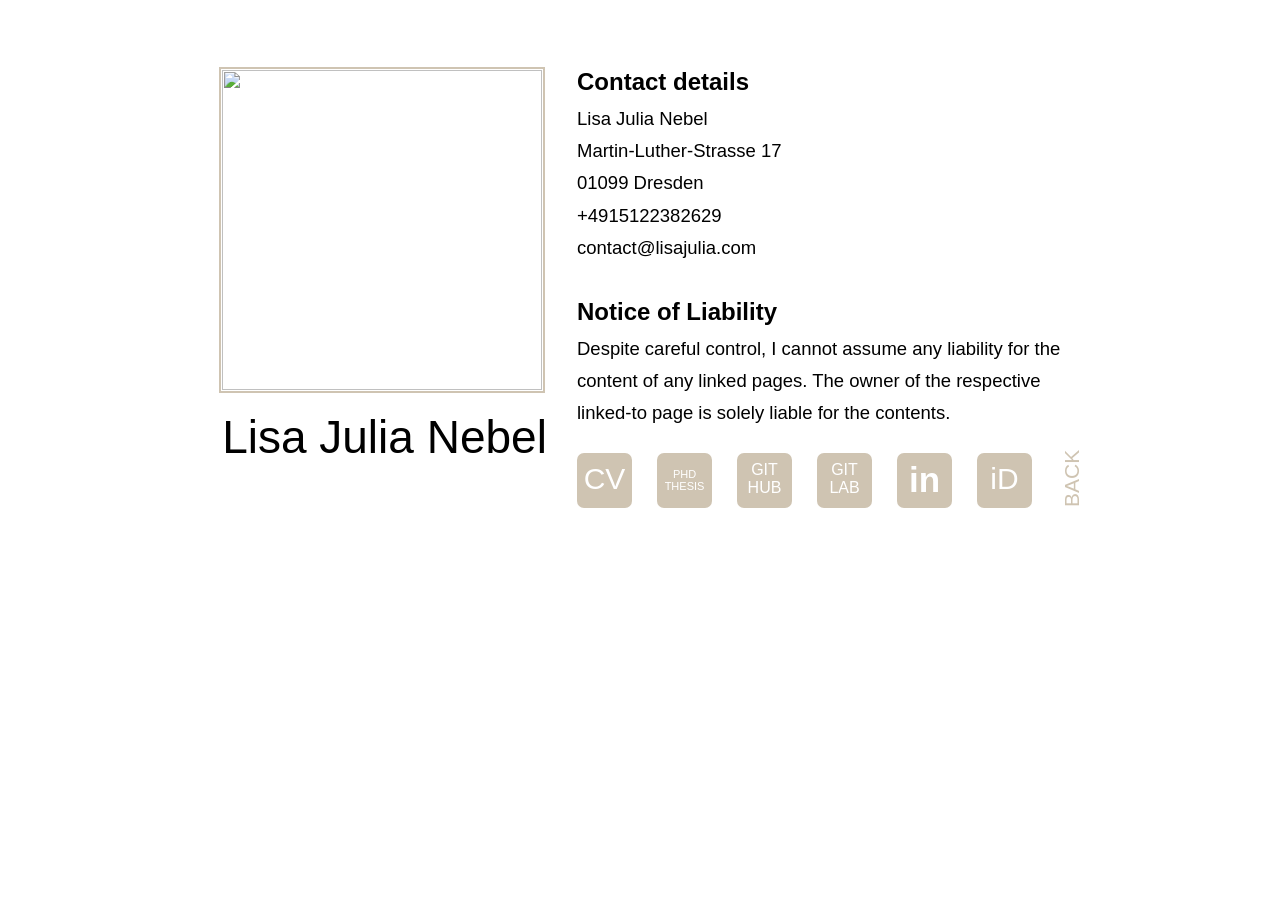
==== contact.html @ 03495be0 "Add phd thesis" ====
<head>
    <title>
        Lisa Julia Nebel
    </title>
    <link href="about-me.css" rel="stylesheet" type="text/css">
</head>
<body>
    <div class="container">
        <div class="pictureContainer">
            <img class="picture" src="Lisa.jpg"/>
	     <h2 class="pictureCaption"> <a href="https://lisajulia.com">Lisa Julia Nebel </a></h2>
        </div>
        <div class="textContainer inside">
            <div class="header">Contact details</div>
            <div class="textBlock small">
                Lisa Julia Nebel<br/>
                Martin-Luther-Strasse 17<br/>
                01099 Dresden<br/>
                +4915122382629<br/>
                <a href="mailto:contact@lisajulia.com" class="mail">contact@lisajulia.com</a>
            </div>
            <div class="spacer"></div>
            <div class="header">Notice of Liability</div>
            <div class="textBlock small">
                Despite careful control, I cannot assume any liability for the content of any linked pages. The owner of the respective linked-to page is solely liable for the contents.
            </div>
            <div class="spacerBottom"></div>
            <div class="socialLinks">
                <a href="https://www.visualcv.com/lisajulia" target="_blank" class='link linkCV'>CV</a>
                <a href="https://my.hidrive.com/lnk/WSnnIap4" target="_blank" class="link linkMT">PHD<br>THESIS</a>
                <a href="https://www.github.com/lisajulia" target="_blank" class='link linkGIT'>GIT<br>HUB</i></a>
                <a href="https://gitlab.mn.tu-dresden.de/lnebel" target="_blank" class='link linkGIT'>GIT<br>LAB</i></a>
                <a href="https://www.linkedin.com/in/lisa-nebel" target="_blank" class='link linkIN'>in</i></a>
                <a href="https://orcid.org/0000-0002-7200-0312" target="_blank" class='link linkCV'>iD</a>
                <a href="./index.html" class='linkSide'>BACK</a>
            </div>
        </div>
    </div>
</body>
<script>
    document.documentElement.style.setProperty('--icon-hover-color', "#"+((1<<24)*Math.random()|0).toString(16));
</script>
---- about-me.css ----
@media only screen and (min-width: 990px) {
    .container {
        margin-left: calc(50% - 438px);
        display: flex;
        margin-top: 50px;
    }

    a.link {
        width: 55px;
        min-width: 55px;
        padding-left: 0;
        padding-right: 0;
    }

    .linkCV {
        font-size: 30px;
        padding-top: 9px;
        height: 46px;
        line-height: normal;
    }

    .linkGIT {
        font-size: 16px;
        padding-top: 8px;
        line-height: normal;
        height: 47px;
        font-weight: 380;
    }

    .linkIN {
        font-weight: bold;
        height: 50px;
        padding-top: 5px;
        font-size: 35px;
    }

    .linkMT {
        font-size: 11px;
        padding-top: 15px;
        height: 40px;
        line-height: normal;
        font-weight: 350;
    }
    
    .linkSide{
        font-size: 21px;
	margin-bottom: 5px;
	margin-left: -7px;
    }

    .picture {
        width: 320px;
    }

    .pictureCaption {
        font-size: 46px;
        margin-top: 0;
        font-weight: 400;
    }
    .pictureContainer {
        width: 365px;
    }

    .socialLinks a {
        margin-right: 25px;
    }

    .spacer {
        height: 26px;
    }
    .textContainer.inside {
        margin-left: 10px;
        margin-top: 10px;
        font-size: 24px;
        line-height: 43.01px;

    }

    .textContainer.inside .textBlock {
        width: 500px;
        text-align: left;
    }

    .textContainer .small {
        font-size: 18.5px;
        line-height: 32.18px;
    }


}

@media only screen and (max-width: 989px) {
    .container {
        margin-left: calc(50% - 200px);
    }
    
    a.link {
        width: 30px;
        min-width: 30px;
    }

    .linkCV {
        font-size: 20px;
        font-weight: normal;
        line-height: normal;
        padding-top: 8px;
        padding-left: 5px;
        padding-right: 5px;
        height: 33px;
    }

    .linkGIT {
        font-size: 11px;
        font-weight: normal;
        line-height: normal;
        padding-top: 7px;
        padding-left: 5px;
        padding-right: 6px;
        height: 33px;
    }

    .linkIN {
        font-weight: bold;
        font-size: 35px;
        line-height: normal;
        padding-top: 0px;
        padding-left: 3px;
        padding-right: 4px;
        height: 39px;
    }

    .linkMT {
        font-size: 7px;
        font-weight: normal;
        line-height: normal;
        padding-top: 11px;
        padding-left: 4px;
        padding-right: 4px;
        height: 29px;
    }

    .linkSide {
        font-size: 15px;
        margin-left: -4px;
        margin-bottom: 4px;
    }

    .picture {
        width: 320px;
    }

    .pictureCaption {
        font-size: 44px;
        font-weight: normal;
        margin-top: 0;
        width: 370px;
    }
    .pictureContainer {
        width: 500px;
    }

    .socialLinks {
        width: 37px;
    }
    
    .socialLinks a {
        margin-right: 11px;
    }

    .spacer {
        height: 20px;
    }

    .textContainer {
        margin-top: -15px;
        margin-left: 21px;
        font-size: 24px;
        line-height: 33px;
    }

    .textContainer .textBlock {
        width: 330px;
        text-align: justify;
        font-weight: normal;
    }

    .textContainer .small{
        font-size: 25px;
    }
}

.container {
    font: small-caption;
}

.link {
    background: #CFC4B2;
    border-radius: 7px;
    text-align: center;
    margin-top: 4px;
    margin-bottom: 4px;
}

.link:hover {
    background: var(--icon-hover-color);
}

.linkSide {
    writing-mode: vertical-lr;
    transform: scale(-1);
}

.picture {
    margin: 17px;
    border-color: #CFC4B2;
    border-width: 2px;
    border-style: solid;
    padding: 1px;
}

.pictureCaption {
    text-align: center;
}

.pictureCaption a {
    text-decoration: none;
    color: black;
}

.pictureCaption a:hover {
    color: var(--icon-hover-color);
}

.socialLinks {
    display: flex;
    padding-bottom: 20px;
}

.socialLinks a {
    color: #CFC4B2;
    text-decoration: none;
}

.socialLinks a:hover {
    color: var(--icon-hover-color);
}

.socialLinks a.link{
    color: white;
}

.spacerBottom {
    height: 20px;
}

.textBlock {
    font-weight: normal;
}

.textBlock a {
    text-decoration: none;
    font-weight: bolder;
    color: black;
}

.textBlock .mail{
    font-weight: 450;
}

.textBlock a:hover {
    color: var(--icon-hover-color);
}

.textContainer .header {
    text-decoration: none;
    font-weight: bold;
    color: black;
}
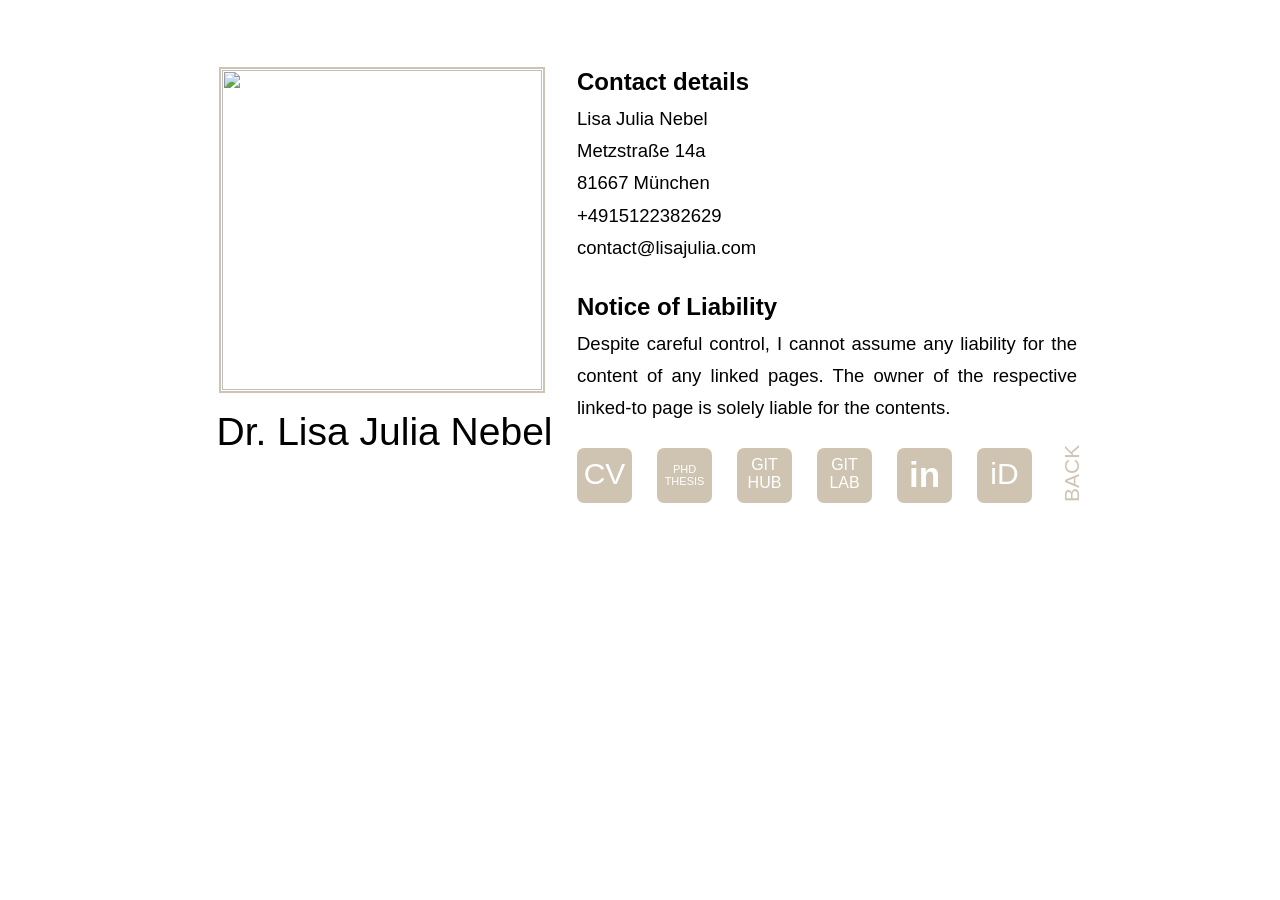
==== commit 1633d14c: "Update address and job" ====
--- a/contact.html
+++ b/contact.html
@@ -8,14 +8,14 @@
     <div class="container">
         <div class="pictureContainer">
             <img class="picture" src="Lisa.jpg"/>
-	     <h2 class="pictureCaption"> <a href="https://lisajulia.com">Lisa Julia Nebel </a></h2>
+	     <h2 class="pictureCaption"> <a href="https://lisajulia.com">Dr. Lisa Julia Nebel </a></h2>
         </div>
         <div class="textContainer inside">
             <div class="header">Contact details</div>
             <div class="textBlock small">
                 Lisa Julia Nebel<br/>
-                Martin-Luther-Strasse 17<br/>
-                01099 Dresden<br/>
+                Metzstraße 14a<br/>
+                81667 München<br/>
                 +4915122382629<br/>
                 <a href="mailto:contact@lisajulia.com" class="mail">contact@lisajulia.com</a>
             </div>
@@ -27,7 +27,7 @@
             <div class="spacerBottom"></div>
             <div class="socialLinks">
                 <a href="https://www.visualcv.com/lisajulia" target="_blank" class='link linkCV'>CV</a>
-                <a href="https://my.hidrive.com/lnk/WSnnIap4" target="_blank" class="link linkMT">PHD<br>THESIS</a>
+                <a href="https://fis.tu-dresden.de/portal/en/publications/formation-of-wrinkles-on-a-coated-substrate(3e7fdff3-7bec-40fd-aaf5-9daee5d48223).html" target="_blank" class="link linkMT">PHD<br>THESIS</a>
                 <a href="https://www.github.com/lisajulia" target="_blank" class='link linkGIT'>GIT<br>HUB</i></a>
                 <a href="https://gitlab.mn.tu-dresden.de/lnebel" target="_blank" class='link linkGIT'>GIT<br>LAB</i></a>
                 <a href="https://www.linkedin.com/in/lisa-nebel" target="_blank" class='link linkIN'>in</i></a>
--- a/about-me.css
+++ b/about-me.css
@@ -53,7 +53,7 @@
     }
 
     .pictureCaption {
-        font-size: 46px;
+        font-size: 39px;
         margin-top: 0;
         font-weight: 400;
     }
@@ -66,7 +66,7 @@
     }
 
     .spacer {
-        height: 26px;
+        height: 21px;
     }
     .textContainer.inside {
         margin-left: 10px;
@@ -78,7 +78,7 @@
 
     .textContainer.inside .textBlock {
         width: 500px;
-        text-align: left;
+        text-align: justify;
     }
 
     .textContainer .small {
@@ -150,7 +150,7 @@
     }
 
     .pictureCaption {
-        font-size: 44px;
+        font-size: 40px;
         font-weight: normal;
         margin-top: 0;
         width: 370px;
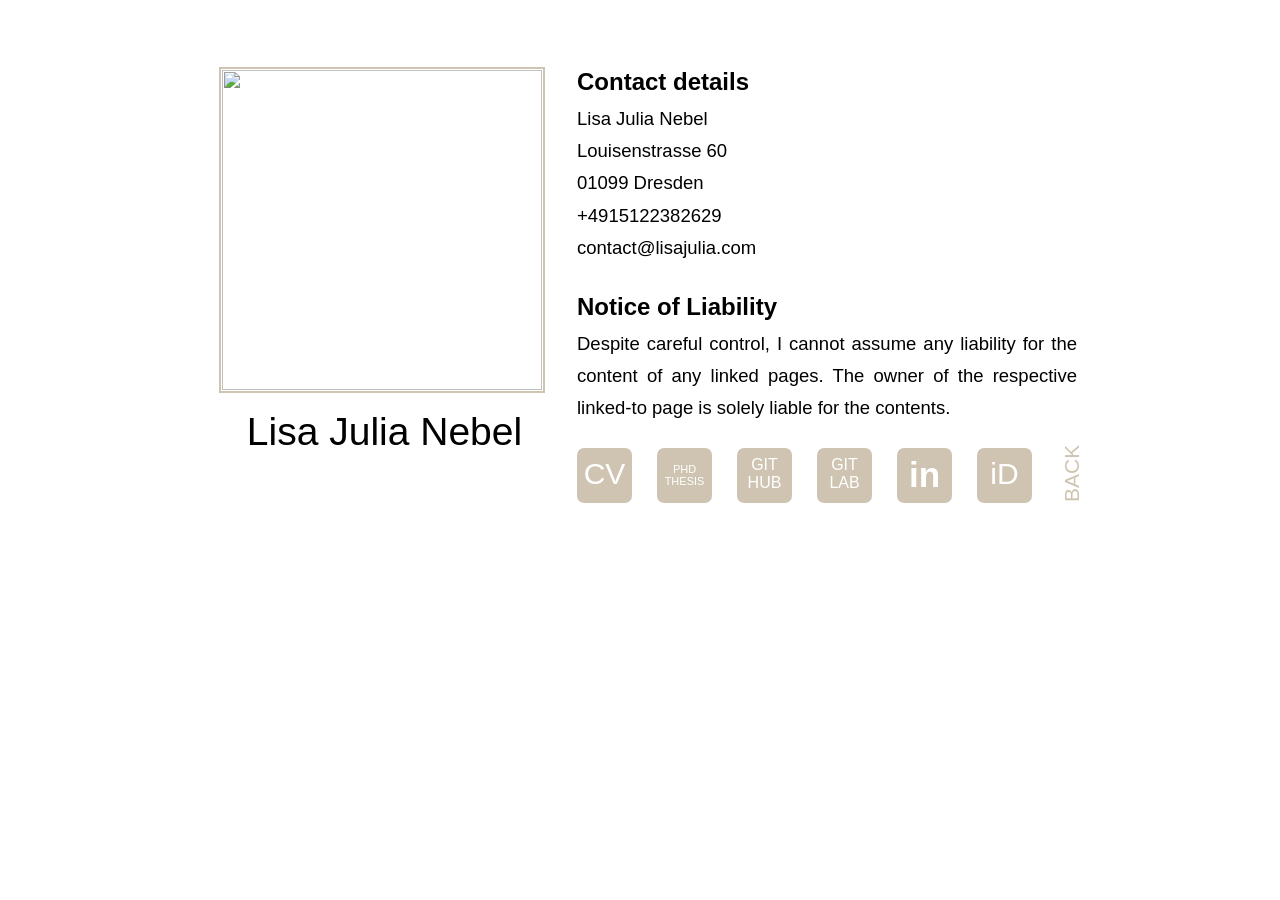
==== commit 4d5c941f: "Update address" ====
--- a/contact.html
+++ b/contact.html
@@ -8,14 +8,14 @@
     <div class="container">
         <div class="pictureContainer">
             <img class="picture" src="Lisa.jpg"/>
-	     <h2 class="pictureCaption"> <a href="https://lisajulia.com">Dr. Lisa Julia Nebel </a></h2>
+	     <h2 class="pictureCaption"> <a href="https://lisajulia.com">Lisa Julia Nebel </a></h2>
         </div>
         <div class="textContainer inside">
             <div class="header">Contact details</div>
             <div class="textBlock small">
                 Lisa Julia Nebel<br/>
-                Metzstraße 14a<br/>
-                81667 München<br/>
+                Louisenstrasse 60<br/>
+                01099 Dresden<br/>
                 +4915122382629<br/>
                 <a href="mailto:contact@lisajulia.com" class="mail">contact@lisajulia.com</a>
             </div>
@@ -27,7 +27,7 @@
             <div class="spacerBottom"></div>
             <div class="socialLinks">
                 <a href="https://www.visualcv.com/lisajulia" target="_blank" class='link linkCV'>CV</a>
-                <a href="https://fis.tu-dresden.de/portal/en/publications/formation-of-wrinkles-on-a-coated-substrate(3e7fdff3-7bec-40fd-aaf5-9daee5d48223).html" target="_blank" class="link linkMT">PHD<br>THESIS</a>
+                <a href="https://my.hidrive.com/lnk/WSnnIap4" target="_blank" class="link linkMT">PHD<br>THESIS</a>
                 <a href="https://www.github.com/lisajulia" target="_blank" class='link linkGIT'>GIT<br>HUB</i></a>
                 <a href="https://gitlab.mn.tu-dresden.de/lnebel" target="_blank" class='link linkGIT'>GIT<br>LAB</i></a>
                 <a href="https://www.linkedin.com/in/lisa-nebel" target="_blank" class='link linkIN'>in</i></a>
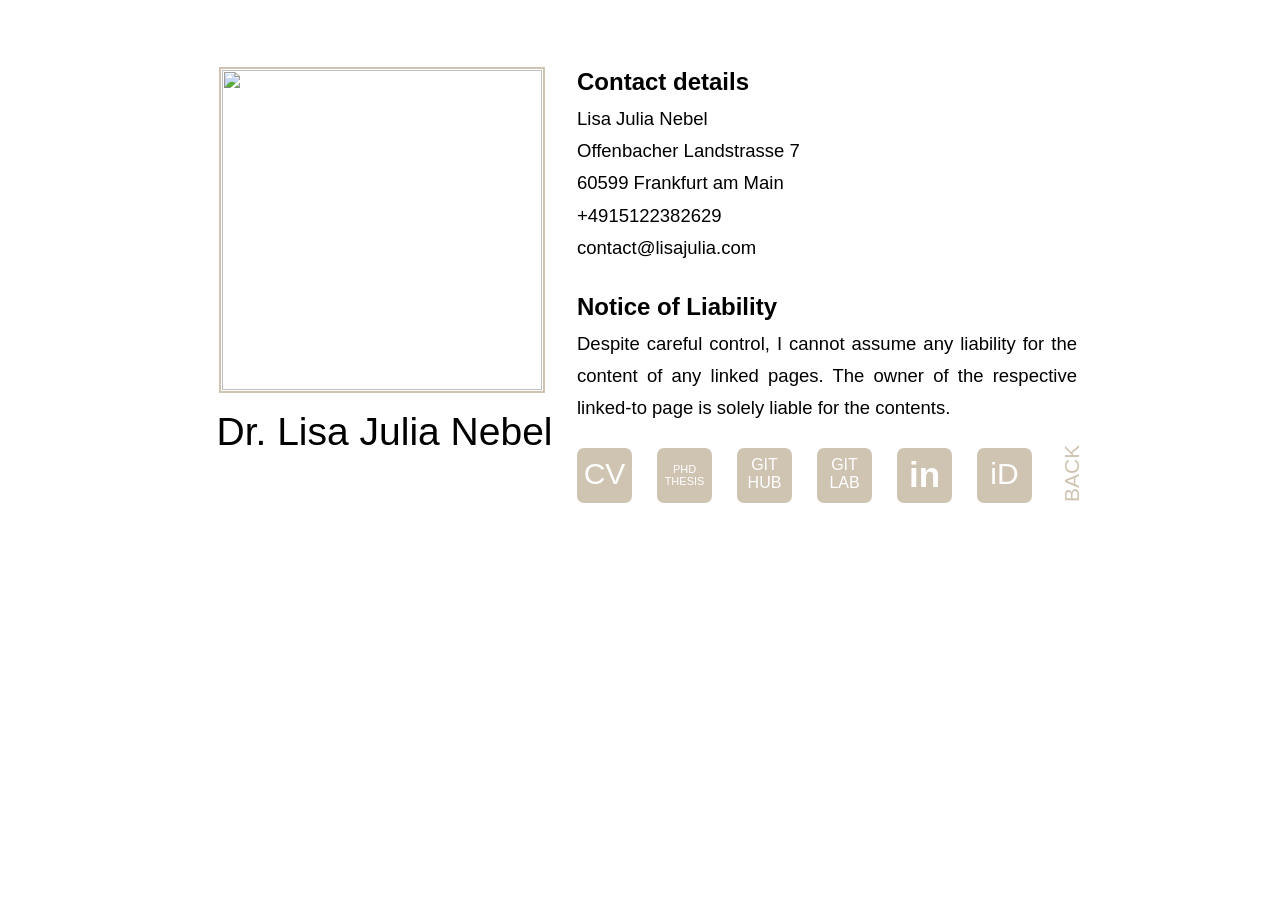
==== commit 980bb42c: "Update current job" ====
--- a/contact.html
+++ b/contact.html
@@ -8,14 +8,14 @@
     <div class="container">
         <div class="pictureContainer">
             <img class="picture" src="Lisa.jpg"/>
-	     <h2 class="pictureCaption"> <a href="https://lisajulia.com">Lisa Julia Nebel </a></h2>
+	     <h2 class="pictureCaption"> <a href="https://lisajulia.com">Dr. Lisa Julia Nebel </a></h2>
         </div>
         <div class="textContainer inside">
             <div class="header">Contact details</div>
             <div class="textBlock small">
                 Lisa Julia Nebel<br/>
-                Louisenstrasse 60<br/>
-                01099 Dresden<br/>
+                Offenbacher Landstrasse 7<br/>
+                60599 Frankfurt am Main<br/>
                 +4915122382629<br/>
                 <a href="mailto:contact@lisajulia.com" class="mail">contact@lisajulia.com</a>
             </div>
@@ -27,7 +27,7 @@
             <div class="spacerBottom"></div>
             <div class="socialLinks">
                 <a href="https://www.visualcv.com/lisajulia" target="_blank" class='link linkCV'>CV</a>
-                <a href="https://my.hidrive.com/lnk/WSnnIap4" target="_blank" class="link linkMT">PHD<br>THESIS</a>
+                <a href="https://fis.tu-dresden.de/portal/en/publications/formation-of-wrinkles-on-a-coated-substrate(3e7fdff3-7bec-40fd-aaf5-9daee5d48223).html" target="_blank" class="link linkMT">PHD<br>THESIS</a>
                 <a href="https://www.github.com/lisajulia" target="_blank" class='link linkGIT'>GIT<br>HUB</i></a>
                 <a href="https://gitlab.mn.tu-dresden.de/lnebel" target="_blank" class='link linkGIT'>GIT<br>LAB</i></a>
                 <a href="https://www.linkedin.com/in/lisa-nebel" target="_blank" class='link linkIN'>in</i></a>
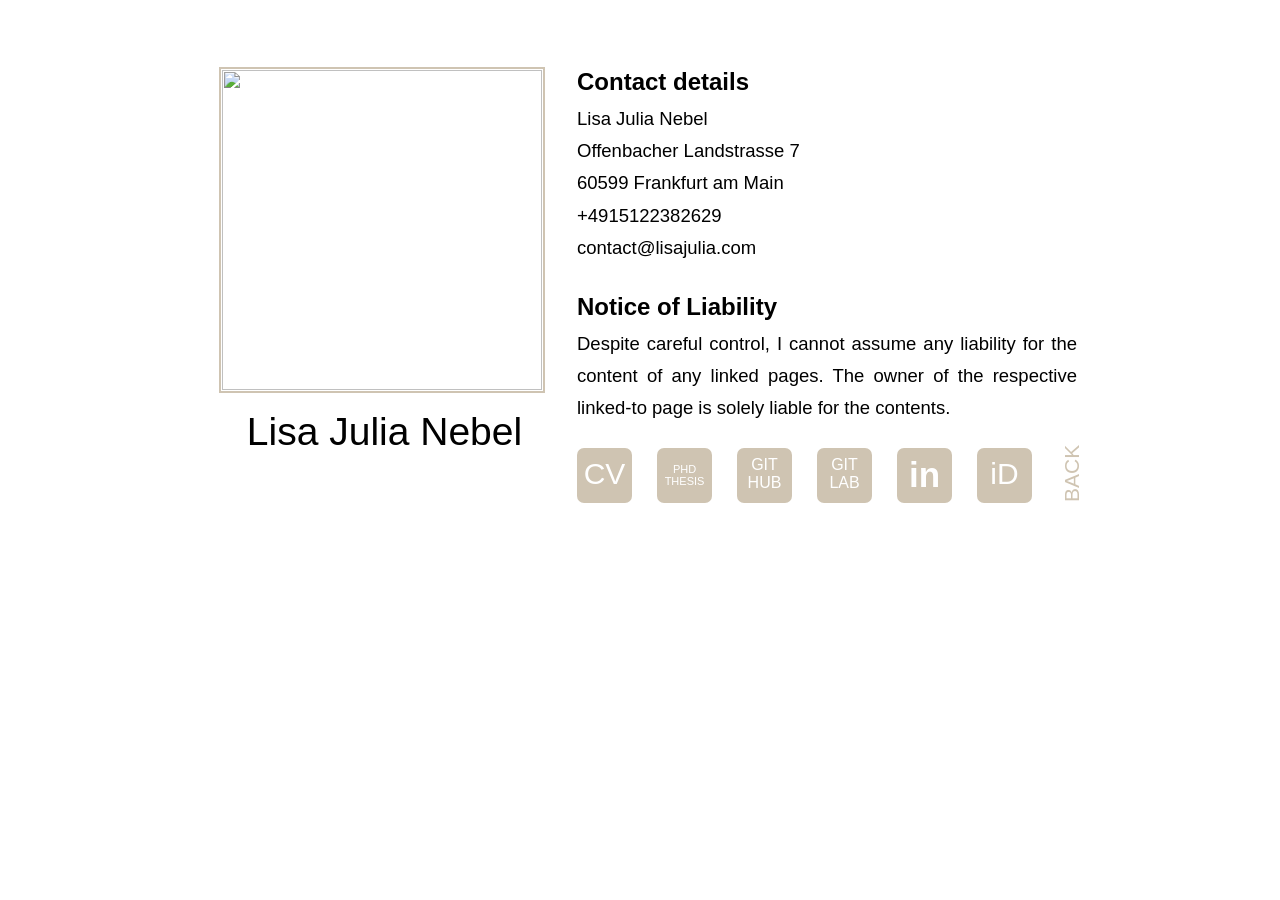
==== commit c7ef6b3e: "Update current address" ====
--- a/contact.html
+++ b/contact.html
@@ -8,7 +8,7 @@
     <div class="container">
         <div class="pictureContainer">
             <img class="picture" src="Lisa.jpg"/>
-	     <h2 class="pictureCaption"> <a href="https://lisajulia.com">Dr. Lisa Julia Nebel </a></h2>
+	     <h2 class="pictureCaption"> <a href="https://lisajulia.com">Lisa Julia Nebel </a></h2>
         </div>
         <div class="textContainer inside">
             <div class="header">Contact details</div>
@@ -27,7 +27,7 @@
             <div class="spacerBottom"></div>
             <div class="socialLinks">
                 <a href="https://www.visualcv.com/lisajulia" target="_blank" class='link linkCV'>CV</a>
-                <a href="https://fis.tu-dresden.de/portal/en/publications/formation-of-wrinkles-on-a-coated-substrate(3e7fdff3-7bec-40fd-aaf5-9daee5d48223).html" target="_blank" class="link linkMT">PHD<br>THESIS</a>
+                <a href="https://my.hidrive.com/lnk/WSnnIap4" target="_blank" class="link linkMT">PHD<br>THESIS</a>
                 <a href="https://www.github.com/lisajulia" target="_blank" class='link linkGIT'>GIT<br>HUB</i></a>
                 <a href="https://gitlab.mn.tu-dresden.de/lnebel" target="_blank" class='link linkGIT'>GIT<br>LAB</i></a>
                 <a href="https://www.linkedin.com/in/lisa-nebel" target="_blank" class='link linkIN'>in</i></a>
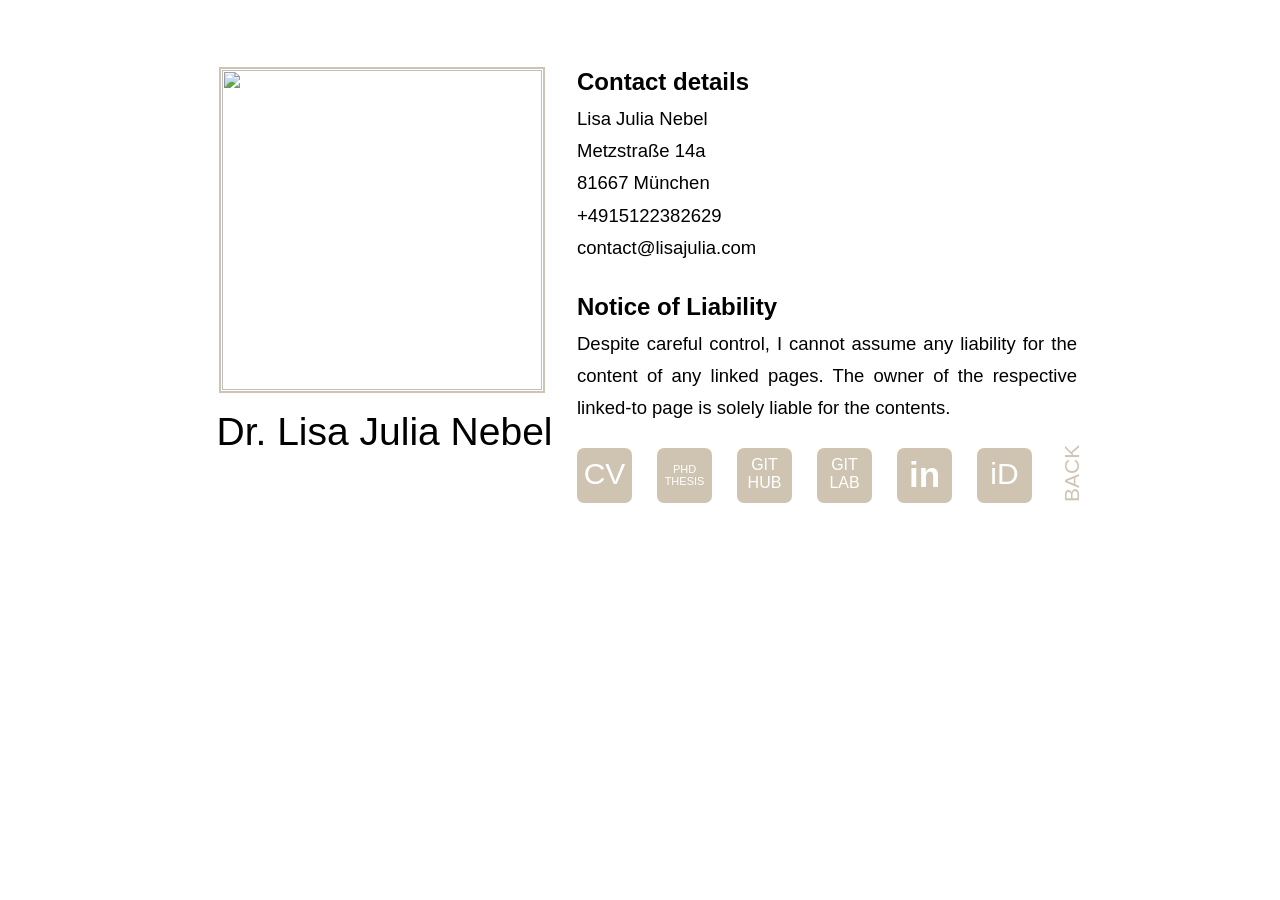
==== commit 7f59915a: "Update link to CV" ====
--- a/contact.html
+++ b/contact.html
@@ -8,14 +8,14 @@
     <div class="container">
         <div class="pictureContainer">
             <img class="picture" src="Lisa.jpg"/>
-	     <h2 class="pictureCaption"> <a href="https://lisajulia.com">Lisa Julia Nebel </a></h2>
+	     <h2 class="pictureCaption"> <a href="https://lisajulia.com">Dr. Lisa Julia Nebel </a></h2>
         </div>
         <div class="textContainer inside">
             <div class="header">Contact details</div>
             <div class="textBlock small">
                 Lisa Julia Nebel<br/>
-                Offenbacher Landstrasse 7<br/>
-                60599 Frankfurt am Main<br/>
+                Metzstraße 14a<br/>
+                81667 München<br/>
                 +4915122382629<br/>
                 <a href="mailto:contact@lisajulia.com" class="mail">contact@lisajulia.com</a>
             </div>
@@ -26,8 +26,8 @@
             </div>
             <div class="spacerBottom"></div>
             <div class="socialLinks">
-                <a href="https://www.visualcv.com/lisajulia" target="_blank" class='link linkCV'>CV</a>
-                <a href="https://my.hidrive.com/lnk/WSnnIap4" target="_blank" class="link linkMT">PHD<br>THESIS</a>
+                <a href="https://my.hidrive.com/lnk/Q5aAvmSj5" target="_blank" class='link linkCV'>CV</a>
+                <a href="https://fis.tu-dresden.de/portal/en/publications/formation-of-wrinkles-on-a-coated-substrate(3e7fdff3-7bec-40fd-aaf5-9daee5d48223).html" target="_blank" class="link linkMT">PHD<br>THESIS</a>
                 <a href="https://www.github.com/lisajulia" target="_blank" class='link linkGIT'>GIT<br>HUB</i></a>
                 <a href="https://gitlab.mn.tu-dresden.de/lnebel" target="_blank" class='link linkGIT'>GIT<br>LAB</i></a>
                 <a href="https://www.linkedin.com/in/lisa-nebel" target="_blank" class='link linkIN'>in</i></a>
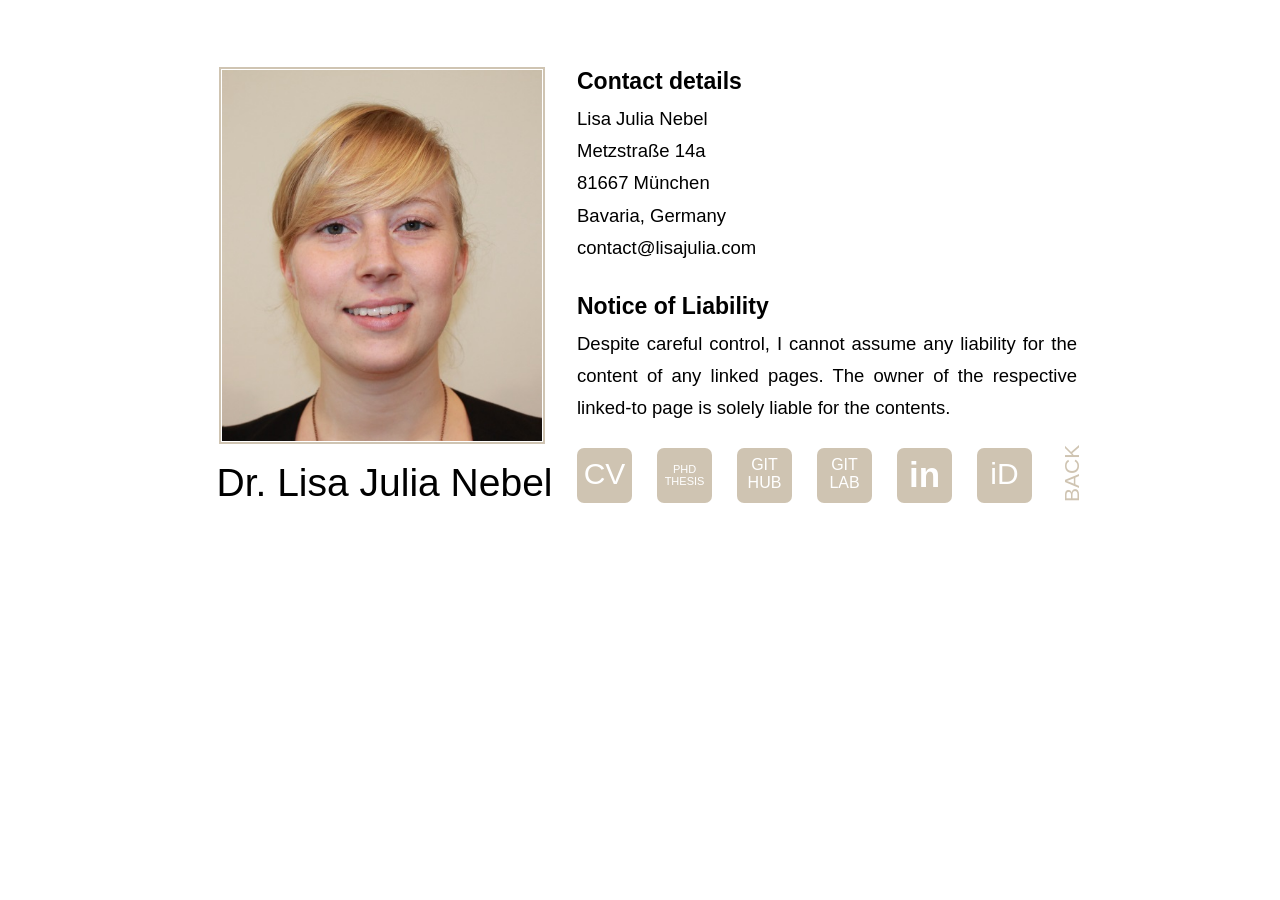
==== commit d903ab45: "Create site" ====
--- a/contact.html
+++ b/contact.html
@@ -16,7 +16,7 @@
                 Lisa Julia Nebel<br/>
                 Metzstraße 14a<br/>
                 81667 München<br/>
-                +4915122382629<br/>
+                Bavaria, Germany<br/>
                 <a href="mailto:contact@lisajulia.com" class="mail">contact@lisajulia.com</a>
             </div>
             <div class="spacer"></div>
--- a/about-me.css
+++ b/about-me.css
@@ -71,7 +71,7 @@
     .textContainer.inside {
         margin-left: 10px;
         margin-top: 10px;
-        font-size: 24px;
+        font-size: 23px;
         line-height: 43.01px;
 
     }
@@ -174,7 +174,7 @@
     .textContainer {
         margin-top: -15px;
         margin-left: 21px;
-        font-size: 24px;
+        font-size: 23px;
         line-height: 33px;
     }
 
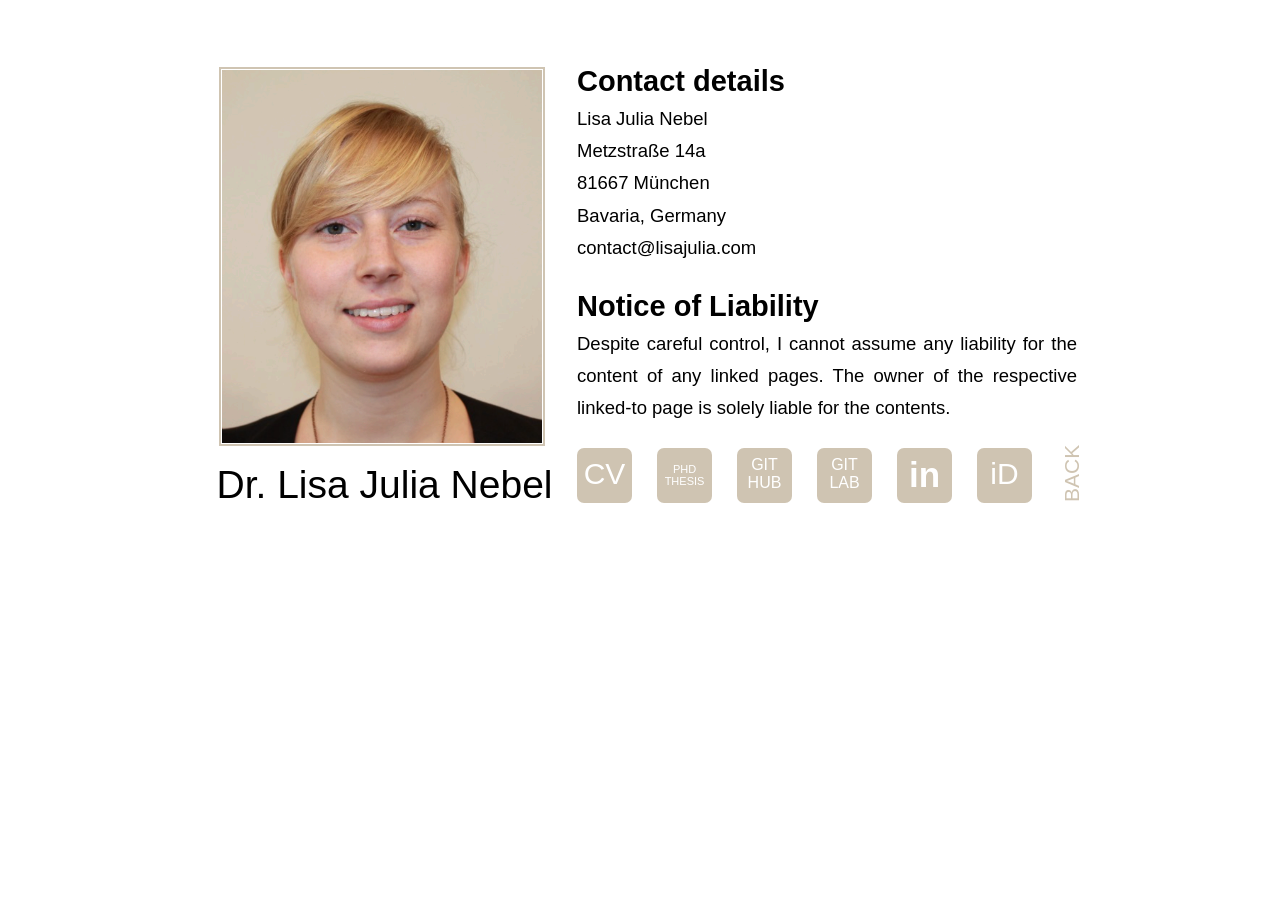
==== commit 4744cbb2: "Create updated site" ====
--- a/contact.html
+++ b/contact.html
@@ -7,7 +7,7 @@
 <body>
     <div class="container">
         <div class="pictureContainer">
-            <img class="picture" src="Lisa.jpg"/>
+            <img class="picture" src="Lisa.png"/>
 	     <h2 class="pictureCaption"> <a href="https://lisajulia.com">Dr. Lisa Julia Nebel </a></h2>
         </div>
         <div class="textContainer inside">
--- a/about-me.css
+++ b/about-me.css
@@ -71,8 +71,8 @@
     .textContainer.inside {
         margin-left: 10px;
         margin-top: 10px;
-        font-size: 23px;
         line-height: 43.01px;
+        font-size: 29px;
 
     }
 
@@ -174,7 +174,7 @@
     .textContainer {
         margin-top: -15px;
         margin-left: 21px;
-        font-size: 23px;
+        font-size: 29px;
         line-height: 33px;
     }
 
